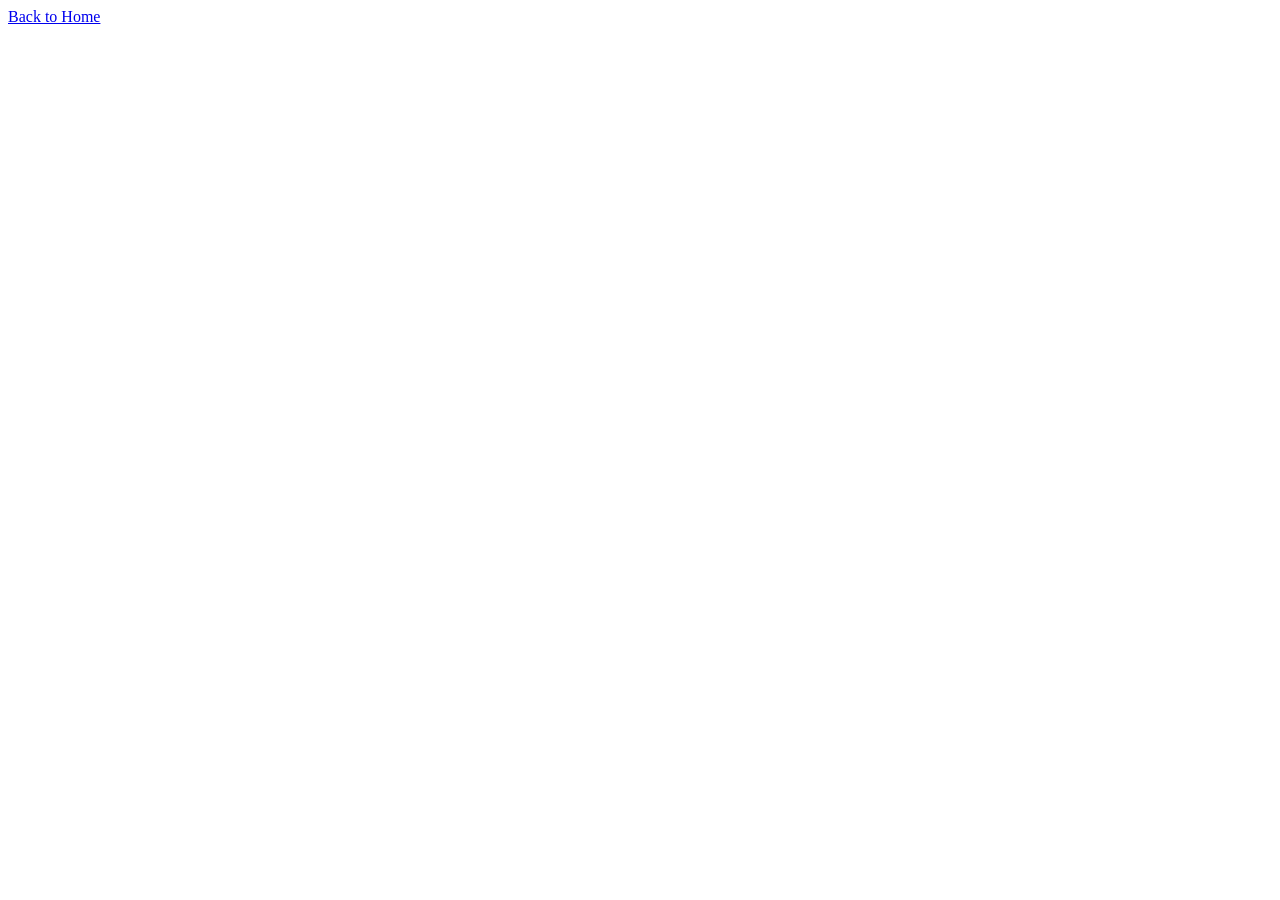
==== about.html @ 3241086b "added about page" ====
<!DOCTYPE html>
<html lang="en">
<head>
    <meta charset="UTF-8">
    <meta name="viewport" content="width=device-width, initial-scale=1.0">
    <title>About Page</title>
</head>
<body>

    <a href="index.html">Back to Home</a>

</body>
</html>
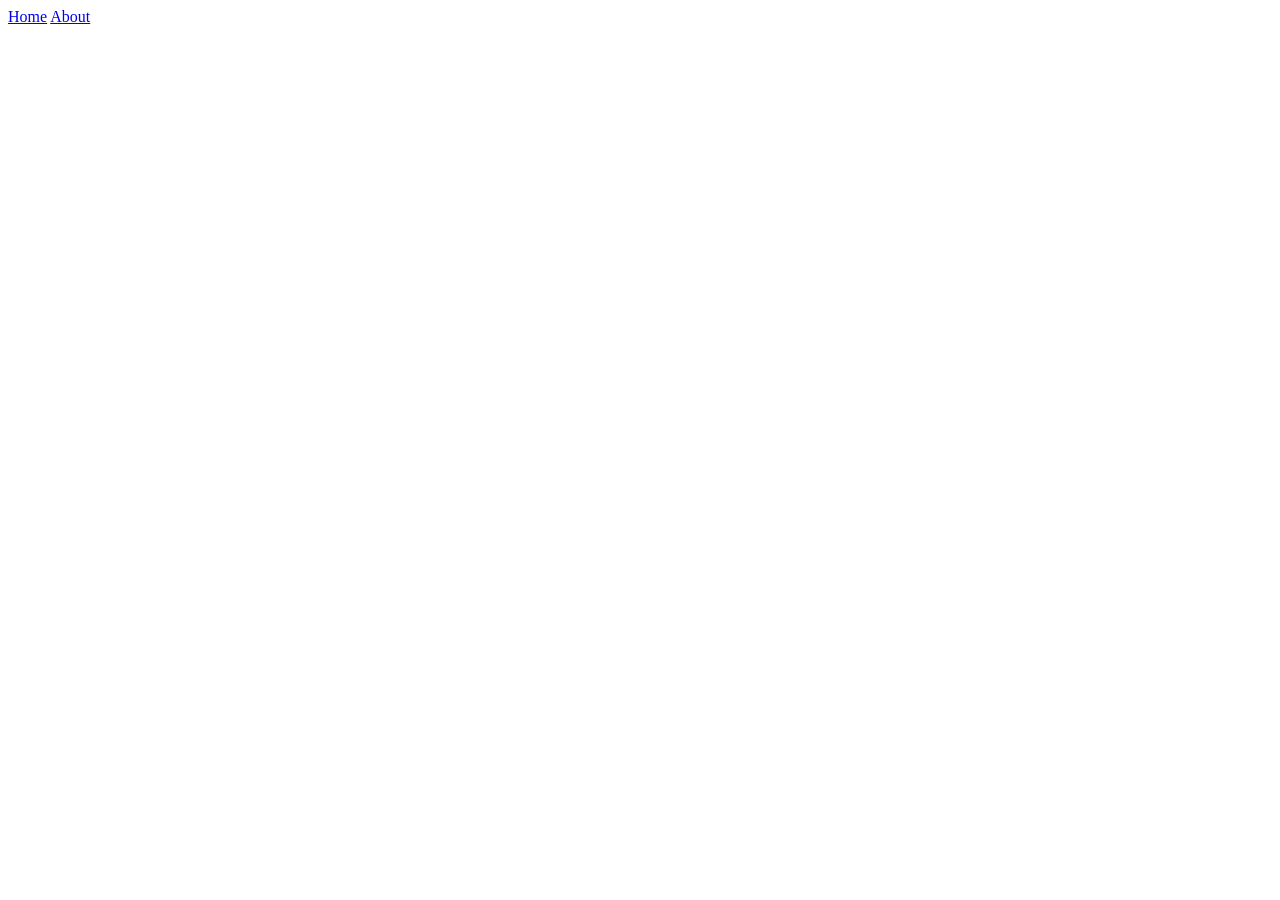
==== commit 70cf2828: "made nav bar" ====
--- a/about.html
+++ b/about.html
@@ -6,8 +6,11 @@
     <title>About Page</title>
 </head>
 <body>
-
-    <a href="index.html">Back to Home</a>
+    
+    <nav>
+        <a href="index.html">Home</a>
+        <a href="about.html">About</a>
+    </nav>
 
 </body>
 </html>
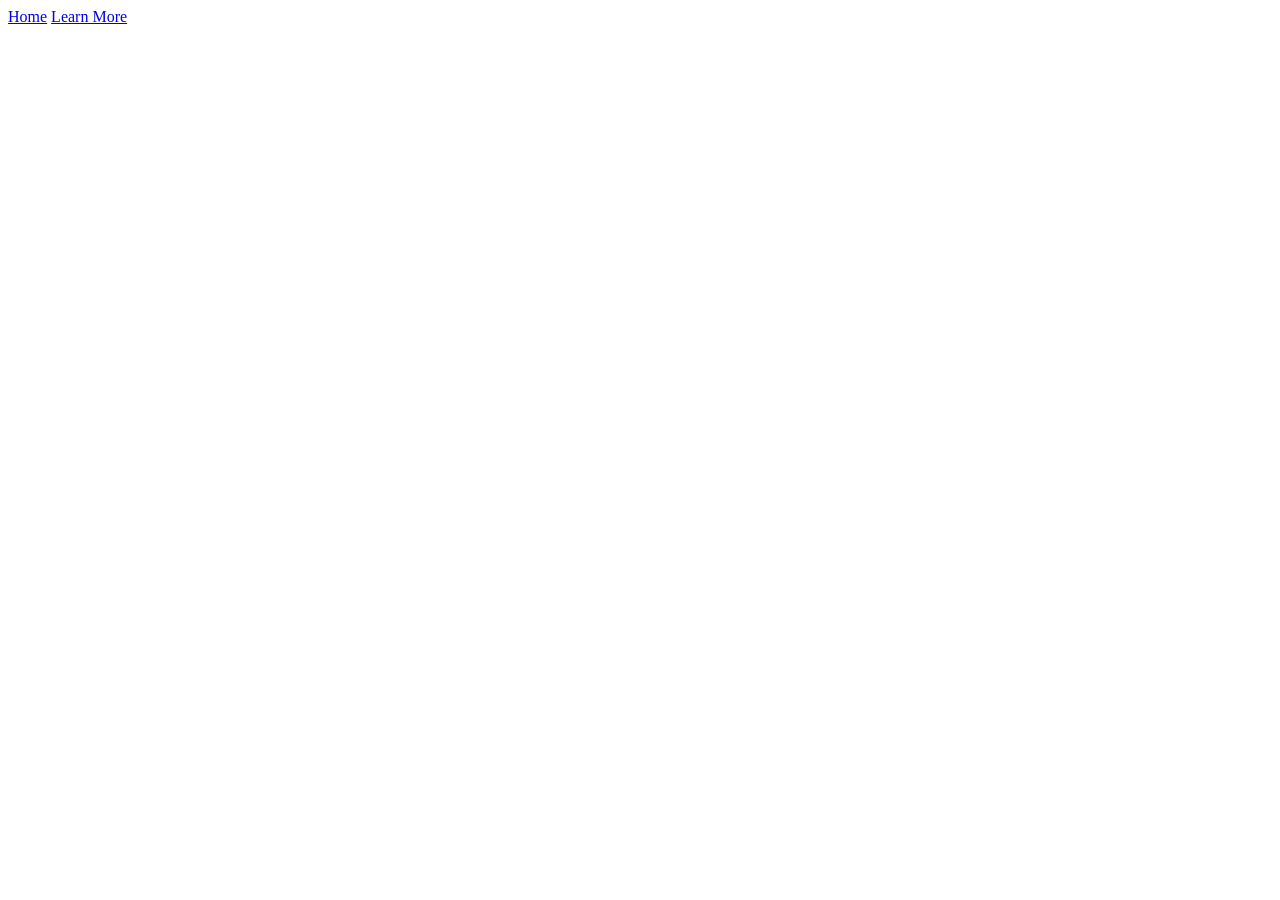
==== commit 74e86dd7: "splash" ====
--- a/about.html
+++ b/about.html
@@ -6,11 +6,12 @@
     <title>About Page</title>
 </head>
 <body>
-    
+   
     <nav>
         <a href="index.html">Home</a>
-        <a href="about.html">About</a>
+        <a href="about.html">Learn More</a>
     </nav>
 
+
 </body>
-</html>+</html>
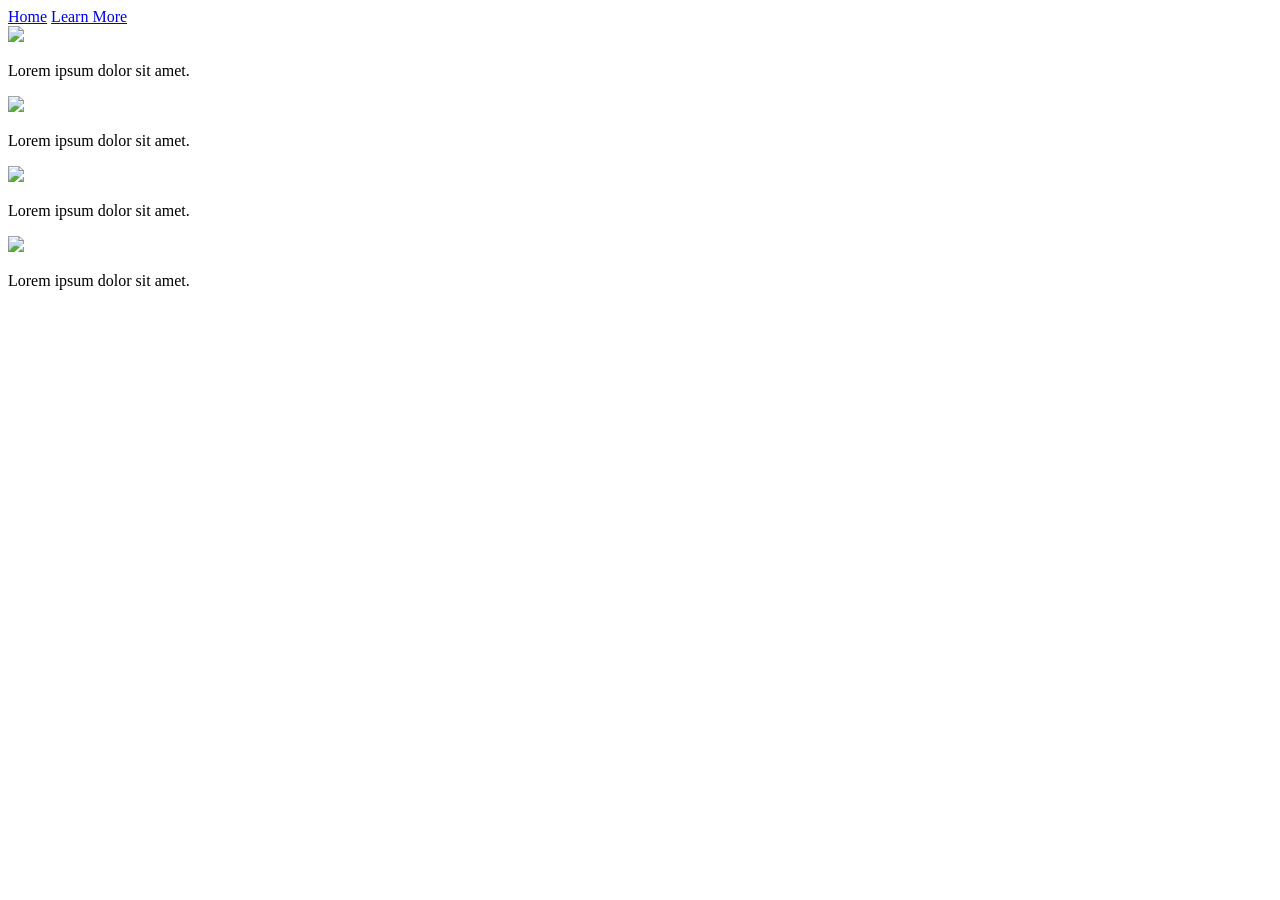
==== commit 05681cbe: "added images" ====
--- a/about.html
+++ b/about.html
@@ -12,6 +12,34 @@
         <a href="about.html">Learn More</a>
     </nav>
 
+    <div class="container">
+
+
+        <div class="block">
+            <img src="40kBattle.png">
+            <p>Lorem ipsum dolor sit amet.</p>
+        </div>
+
+
+        <div class="block">
+            <img src="clonetrooperbattle.png">
+            <p>Lorem ipsum dolor sit amet.</p>
+        </div>
+
+
+        <div class="block">
+            <img src="omniman.jpg">
+            <p>Lorem ipsum dolor sit amet.</p>
+        </div>
+
+
+        <div class="block">
+            <img src="spacemarine2.jpg">
+            <p>Lorem ipsum dolor sit amet.</p>
+        </div>
+
+
+    </div>
 
 </body>
 </html>
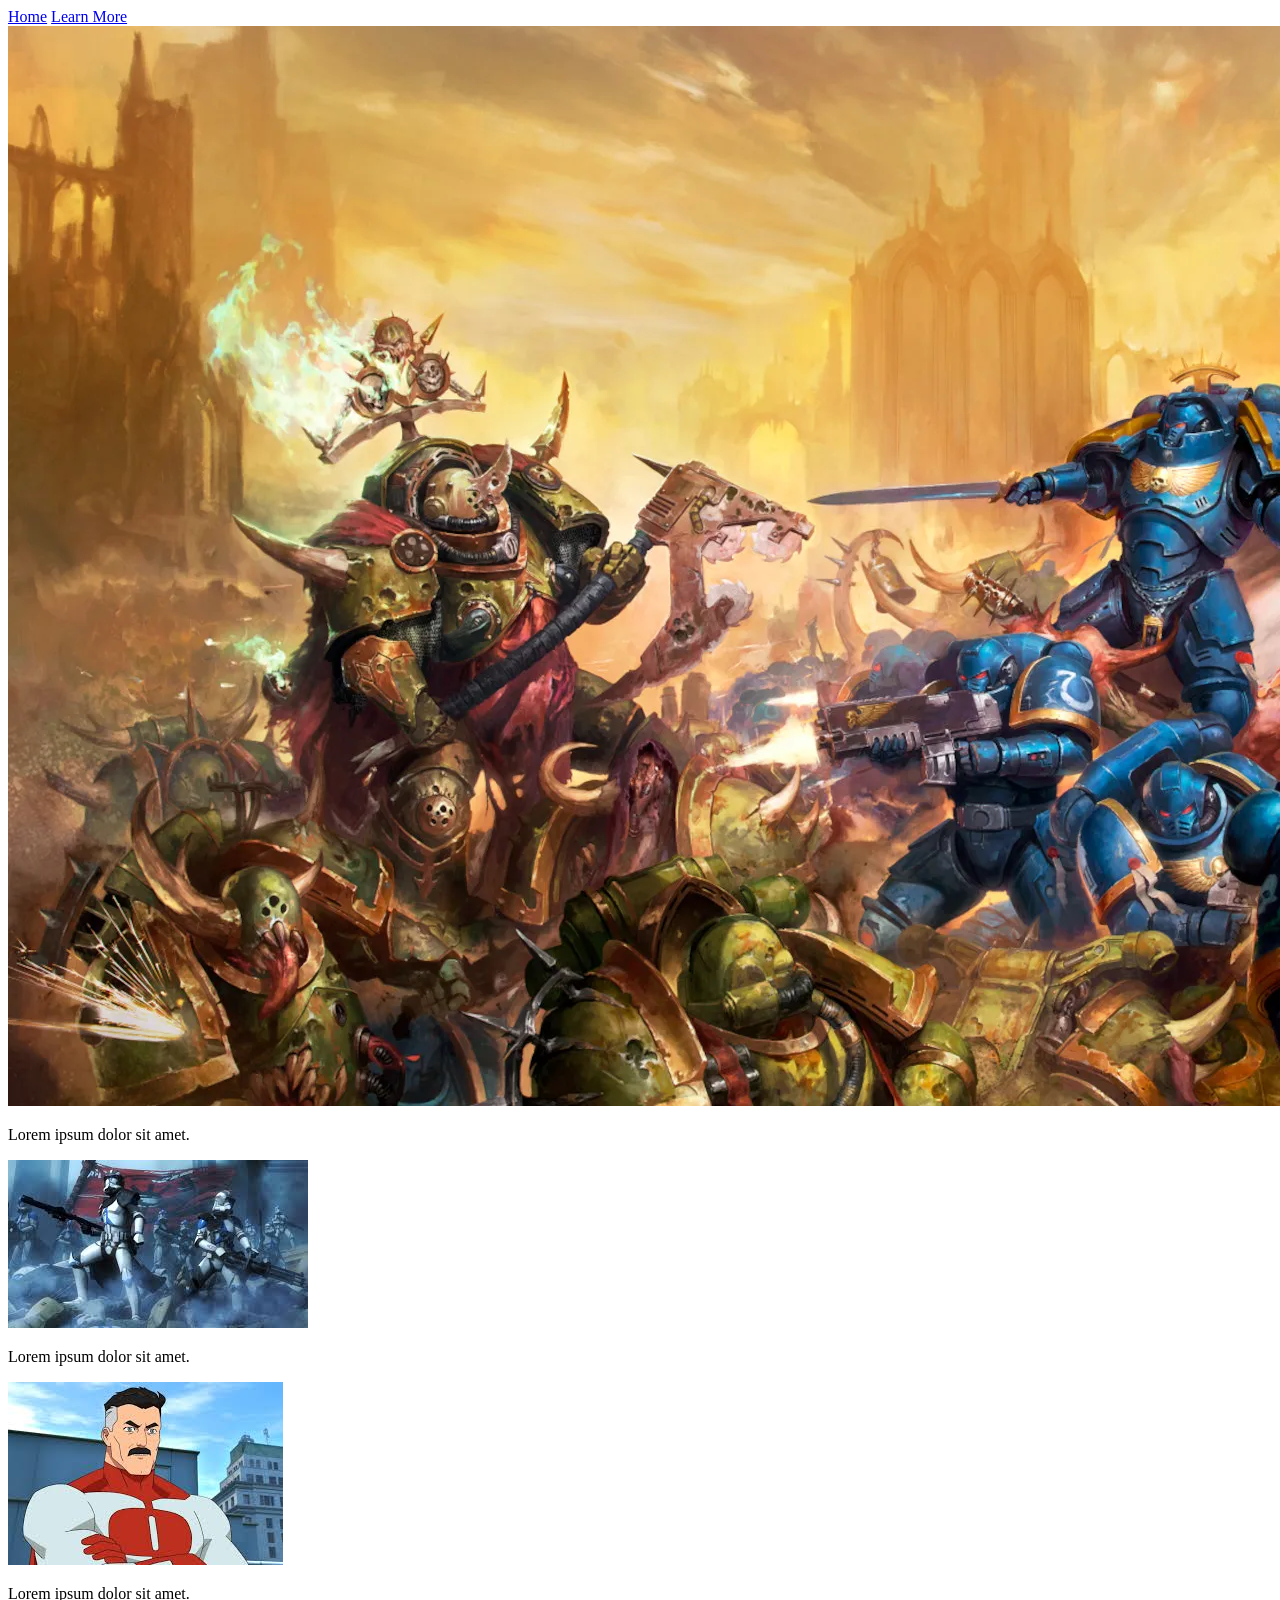
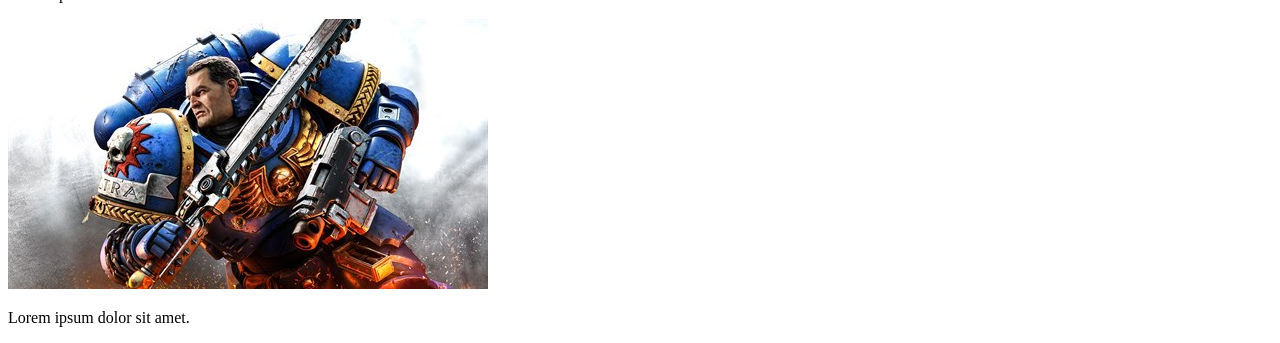
==== commit 9b25e1be: "images are in working on the siziing" ====
--- a/about.html
+++ b/about.html
@@ -16,25 +16,25 @@
 
 
         <div class="block">
-            <img src="40kBattle.png">
+            <img src="images/40kBattle.png">
             <p>Lorem ipsum dolor sit amet.</p>
         </div>
 
 
         <div class="block">
-            <img src="clonetrooperbattle.png">
+            <img src="images/clonetrooperbattle.jpg">
             <p>Lorem ipsum dolor sit amet.</p>
         </div>
 
 
         <div class="block">
-            <img src="omniman.jpg">
+            <img src="images/omniman.jpg">
             <p>Lorem ipsum dolor sit amet.</p>
         </div>
 
 
         <div class="block">
-            <img src="spacemarine2.jpg">
+            <img src="images/spacemarine2.jpg">
             <p>Lorem ipsum dolor sit amet.</p>
         </div>
 
